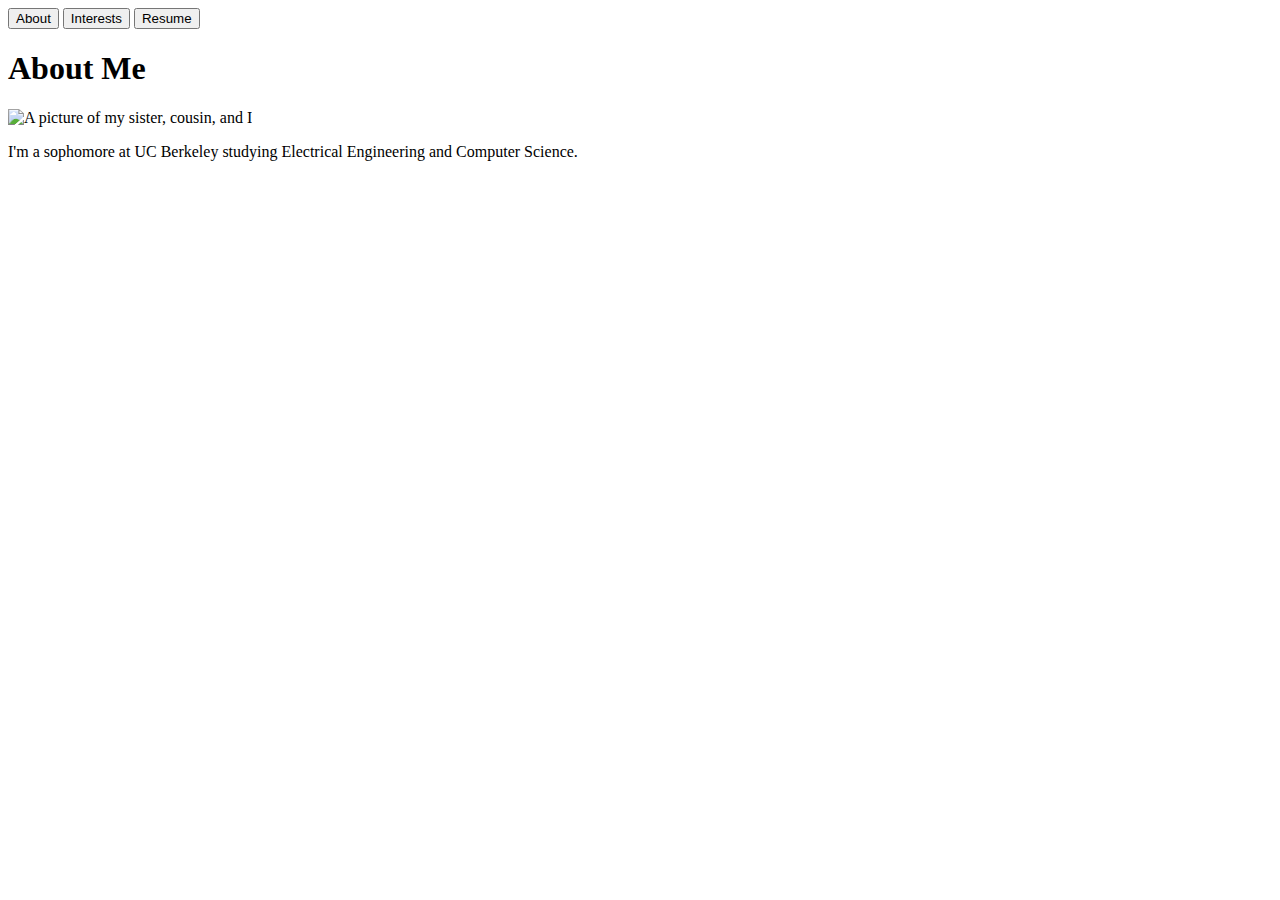
==== about/index.html @ c42192c7 "test remove .html" ====
<!DOCTYPE html>
<html lang="en">
<head>
	<meta charset="UTF-8">
	<link rel="stylesheet" href="style.css">
	<title> Justin Donn </title>
</head>
<body>
	<div id="navbar">
			<a class="navbar-item" href="about.html"><button id="first">About</button></a>
			<a class="navbar-item" href="interests.html"><button id="second">Interests</button></a>
			<a class="navbar-item" href="resume.html"><button id="third">Resume</button></a>
	</div>
	<div id="main-section">
		<div id="about-section">
			<h1> About Me </h1>
			<div id="about=me">
				<img class="resize" src="images/placeholder_image.jpg" alt="A picture of my sister, cousin, and I"/>
				<div id="about-text">
					<p> I'm a sophomore at UC Berkeley studying Electrical Engineering and Computer Science. 
					</p>
				</div>
			</div>
		</div>
	</div>
</body>
</html>
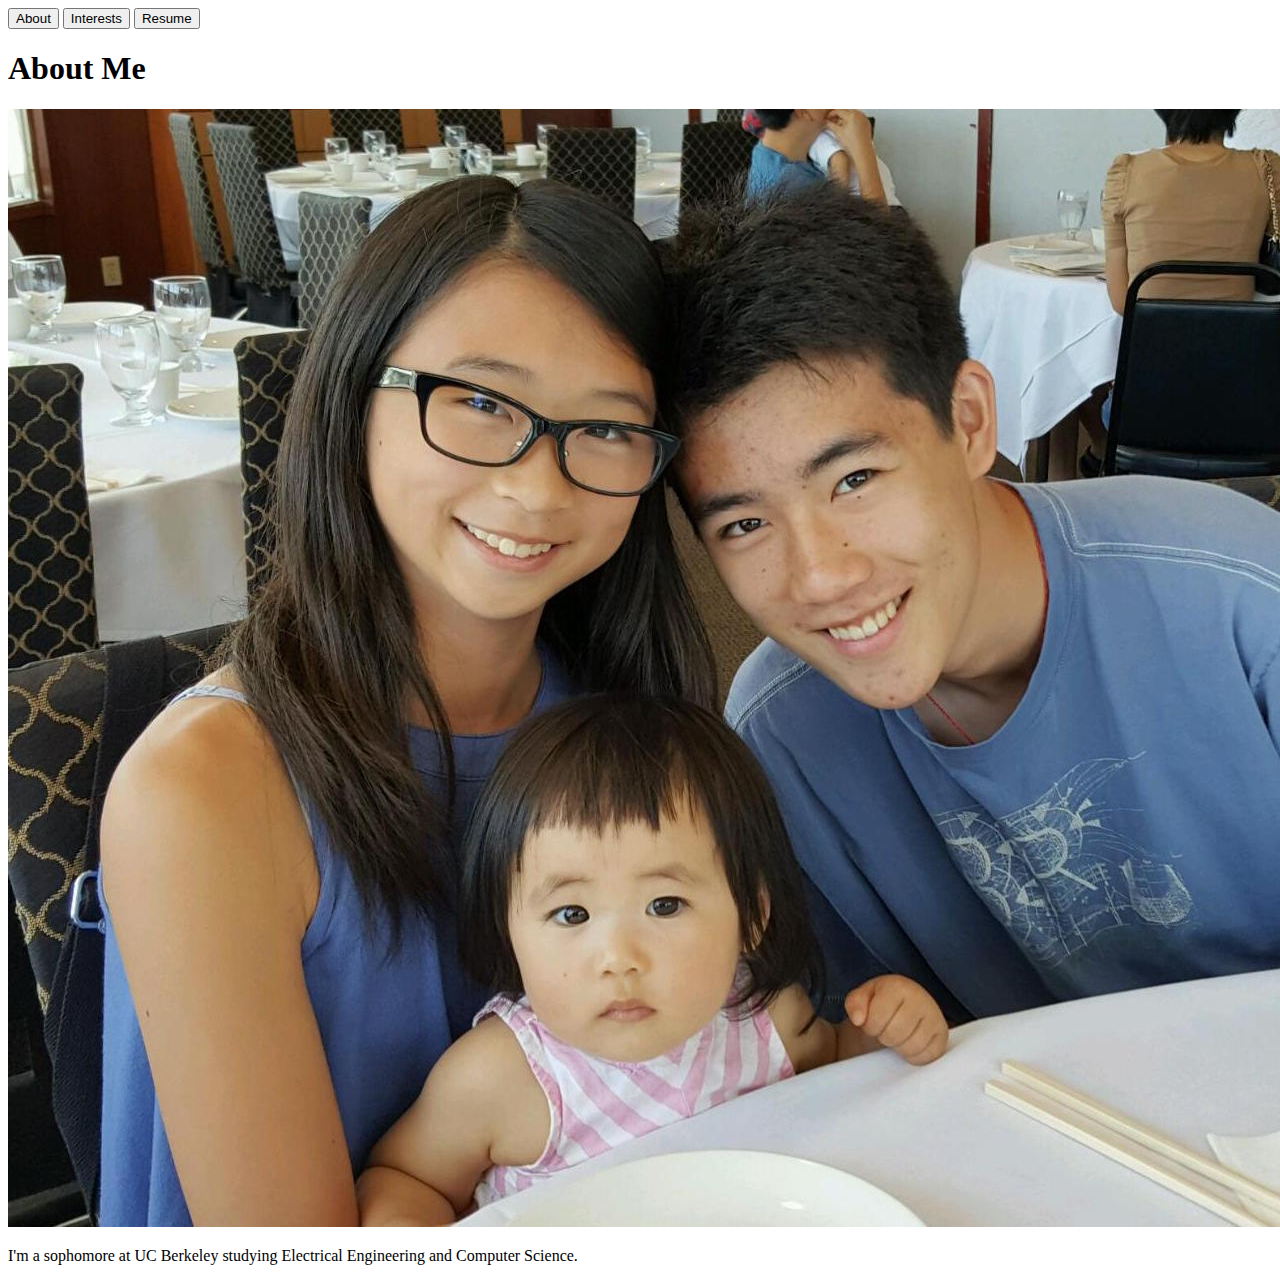
==== commit b2dae2bc: "corrected files" ====
--- a/about/index.html
+++ b/about/index.html
@@ -8,15 +8,15 @@
 </head>
 <body>
 	<div id="navbar">
-			<a class="navbar-item" href="about.html"><button id="first">About</button></a>
-			<a class="navbar-item" href="interests.html"><button id="second">Interests</button></a>
-			<a class="navbar-item" href="resume.html"><button id="third">Resume</button></a>
+			<a class="navbar-item" href="about/"><button id="first">About</button></a>
+			<a class="navbar-item" href="interests/"><button id="second">Interests</button></a>
+			<a class="navbar-item" href="resume/""><button id="third">Resume</button></a>
 	</div>
 	<div id="main-section">
 		<div id="about-section">
 			<h1> About Me </h1>
 			<div id="about=me">
-				<img class="resize" src="images/placeholder_image.jpg" alt="A picture of my sister, cousin, and I"/>
+				<img class="resize" src="../images/placeholder_image.jpg" alt="A picture of my sister, cousin, and I"/>
 				<div id="about-text">
 					<p> I'm a sophomore at UC Berkeley studying Electrical Engineering and Computer Science. 
 					</p>
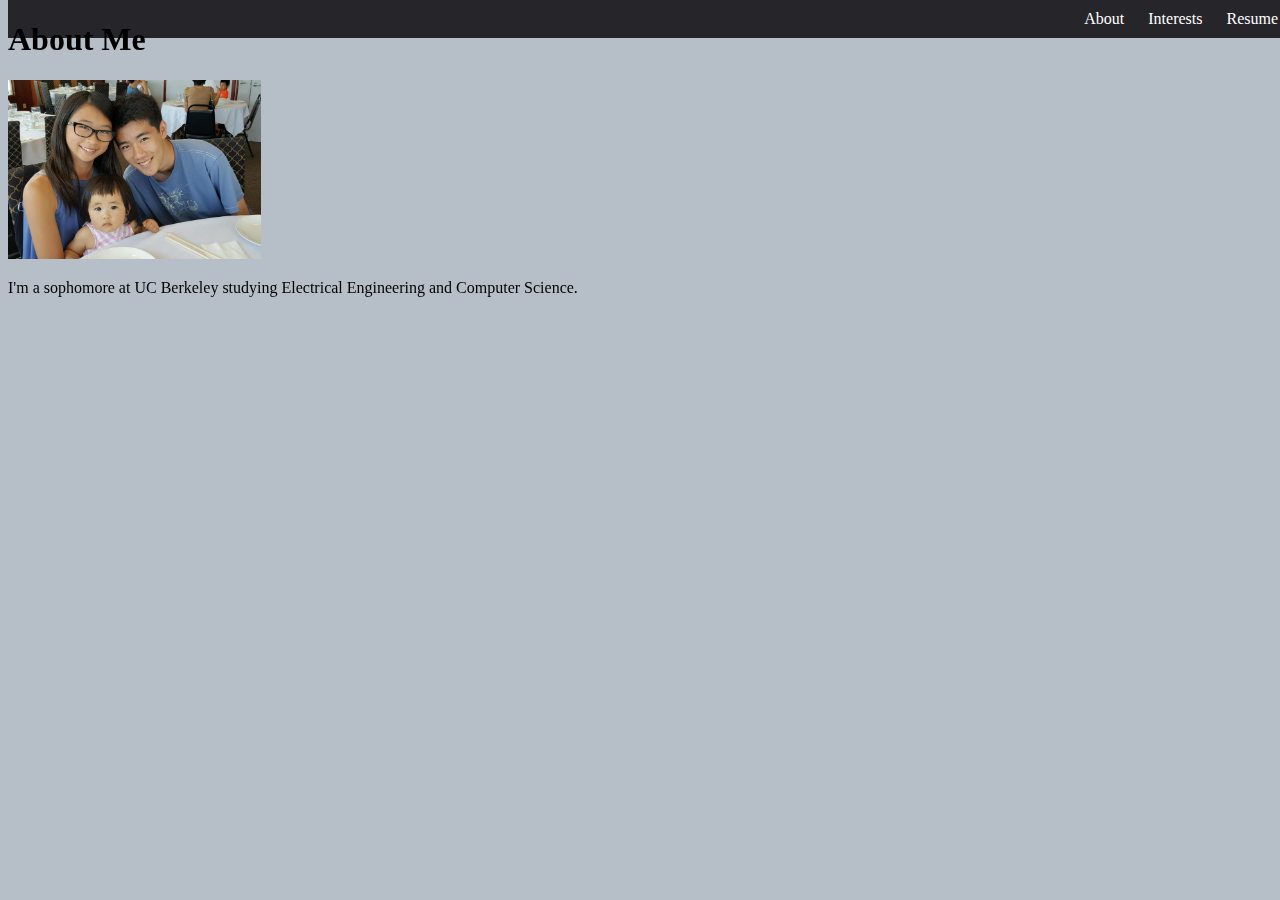
==== commit b5109694: "resized images" ====
--- a/about/index.html
+++ b/about/index.html
@@ -3,14 +3,14 @@
 <html lang="en">
 <head>
 	<meta charset="UTF-8">
-	<link rel="stylesheet" href="style.css">
+	<link rel="stylesheet" href="../style.css">
 	<title> Justin Donn </title>
 </head>
 <body>
 	<div id="navbar">
-			<a class="navbar-item" href="about/"><button id="first">About</button></a>
-			<a class="navbar-item" href="interests/"><button id="second">Interests</button></a>
-			<a class="navbar-item" href="resume/""><button id="third">Resume</button></a>
+			<a class="navbar-item" href="../about/"><button id="first">About</button></a>
+			<a class="navbar-item" href="../interests/"><button id="second">Interests</button></a>
+			<a class="navbar-item" href="../resume/""><button id="third">Resume</button></a>
 	</div>
 	<div id="main-section">
 		<div id="about-section">
--- a/style.css
+++ b/style.css
@@ -0,0 +1,61 @@
+/*
+https://www.w3schools.com/colors/colors_picker.asp
+#778899
+*/
+
+html {
+	font-family: Open Sans;
+}
+
+body {
+	background-color: #b6bfc8;
+}
+
+h1 {
+	/*color: green;*/
+}
+
+p {
+	/*color: red;*/
+}
+
+button {
+	border: 0;
+	padding: 0;
+	font-size: 100%;
+	font-family: inherit;
+	background-color: #26262a;
+	color: white;
+	outline: none;
+	cursor: pointer;
+}
+
+button:hover {
+	color: #d3d9de;
+}
+
+#navbar {
+  	background-color: #26262a;
+  	position: fixed;
+  	top: 0;
+  	width: 100%;
+  	display: block;
+  	text-align: right;
+  	padding: 10px;
+  	z-index: -1;
+  	flex-direction: row;
+}
+
+#navbar a {
+	margin-right: 20px;
+	/*this is the distance between the buttons*/	
+}
+
+#navbar a:hover {
+	background-color: #333;
+}
+
+img.resize {
+	max-width:20%;
+	max-height:20%;
+}